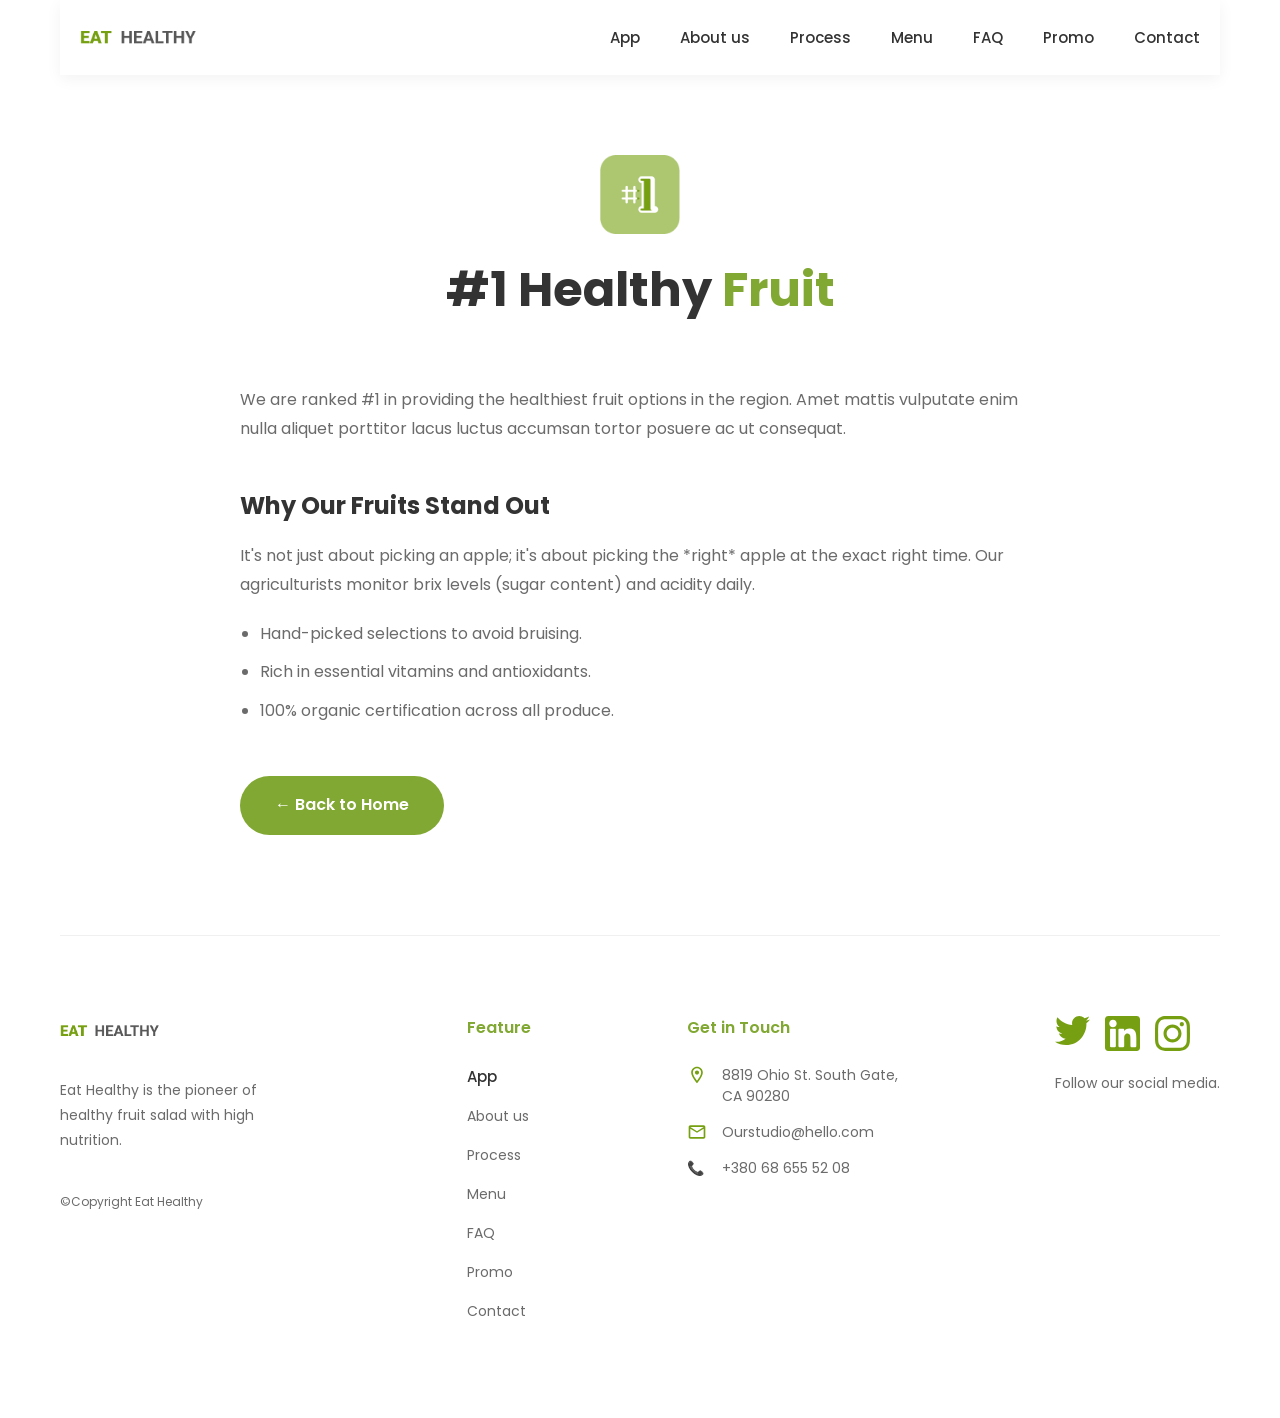
==== healthy-fruit.html @ 8c1a4dd3 "main" ====
<!DOCTYPE html>
<html lang="uk">
<head>
    <meta charset="UTF-8">
    <meta name="viewport" content="width=device-width, initial-scale=1.0">
    <title>#1 Healthy Fruit | Eat Healthy</title>
    <link href="https://fonts.googleapis.com/css2?family=Poppins:wght@400;500;600;700&display=swap" rel="stylesheet">
    <link rel="stylesheet" href="inner.css">
</head>
<body>
    <div class="wrapper">
        <header id="top" class="header">
            <a href="index.html" class="header__logo-link">
                <img src="assets/images/logo.png" alt="Eat Healthy" class="header__logo-img">
            </a>
             <nav class="header__nav">
                <ul class="header__menu">
                    <li><a href="index.html#hero" class="header__link">App</a></li>
                    <li><a href="index.html#about" class="header__link">About us</a></li>
                    <li><a href="index.html#process" class="header__link">Process</a></li>
                    <li><a href="index.html#menu" class="header__link">Menu</a></li>
                    <li><a href="index.html#faq" class="header__link">FAQ</a></li>
                    <li><a href="index.html#promo" class="header__link">Promo</a></li>
                    <li><a href="index.html#contact" class="header__link">Contact</a></li>
                </ul>
            </nav>
        </header>

        <main class="main">
            <header class="page-header">
                <img src="assets/images/icons/icon2.png" alt="Healthy Fruit" class="page-header__icon">
                <h1 class="page-header__title">#1 Healthy <span class="text-green">Fruit</span></h1>
            </header>

            <article class="page-content">
                <p>We are ranked #1 in providing the healthiest fruit options in the region. Amet mattis vulputate enim nulla aliquet porttitor lacus luctus accumsan tortor posuere ac ut consequat.</p>
                
                <h3>Why Our Fruits Stand Out</h3>
                <p>It's not just about picking an apple; it's about picking the *right* apple at the exact right time. Our agriculturists monitor brix levels (sugar content) and acidity daily.</p>
                <ul>
                    <li>Hand-picked selections to avoid bruising.</li>
                    <li>Rich in essential vitamins and antioxidants.</li>
                    <li>100% organic certification across all produce.</li>
                </ul>

                <a href="index.html" class="btn" style="display: inline-block; margin-top: 30px; text-decoration: none;">&larr; Back to Home</a>
            </article>
        </main>

        <footer id="contact" class="footer">
            <div class="footer__col footer__col--brand">
                <a href="#top" class="footer__logo-link">
                    <img src="assets/images/logo.png" alt="Eat Healthy" class="footer__logo">
                </a>
                <p class="footer__text">Eat Healthy is the pioneer of healthy fruit salad with high nutrition.</p>
                <p class="footer__copyright">&copy;Copyright Eat Healthy</p>
            </div>
            
            <nav class="footer__col">
                <h4 class="footer__title">Feature</h4>
                <ul class="footer__list">
                    <li><a href="index.html#hero" class="header__link">App</a></li>
                    <li><a href="index.html#about" class="footer__link">About us</a></li>
                    <li><a href="index.html#process" class="footer__link">Process</a></li>
                    <li><a href="index.html#menu" class="footer__link">Menu</a></li>
                    <li><a href="index.html#faq" class="footer__link">FAQ</a></li>
                    <li><a href="index.html#promo" class="footer__link">Promo</a></li>
                    <li><a href="index.html#contact" class="footer__link">Contact</a></li>
                </ul>
            </nav>
            
            <div class="footer__col">
                <h4 class="footer__title">Get in Touch</h4>
                <ul class="footer__list footer__list--contact">
                    <li>
                        <img src="assets/images/icons/location.svg" alt="Location" class="footer__icon">
                        <a href="https://www.google.com/maps/place/8819+Ohio+St,+South+Gate,+CA+90280" target="_blank" class="footer__link" style="text-decoration: none;">8819 Ohio St. South Gate,<br>CA 90280</a>
                    </li>
                    <li>
                        <img src="assets/images/icons/email.svg" alt="Email" class="footer__icon">
                        <a href="mailto:Ourstudio@hello.com" class="footer__link">Ourstudio@hello.com</a>
                    </li>
                    <li>
                        <span class="footer__icon">📞</span>
                        <a href="tel:+380686555208" class="footer__link">+380 68 655 52 08</a>
                    </li>
                </ul>
            </div>
            
            <div class="footer__col footer__col--social">
                <div class="footer__socials">
                    <a href="#"><img src="assets/images/icons/twiter.svg" alt="Twitter"></a>
                    <a href="#"><img src="assets/images/icons/linkedin.svg" alt="LinkedIn"></a>
                    <a href="#"><img src="assets/images/icons/instagram.svg" alt="Instagram"></a>
                </div>
                <p class="footer__text">Follow our social media.</p>
            </div>
        </footer>
    </div>
</body>
</html>
---- inner.css ----
/* inner.css */
:root {
    --primary-green: #81A832;
    --text-dark: #333333;
    --text-gray: #6B6B6B;
    --bg-light: #FFFFFF;
}

html { scroll-behavior: smooth; }

* {
    margin: 0;
    padding: 0;
    box-sizing: border-box;
}

body {
    font-family: 'Poppins', sans-serif;
    color: var(--text-dark);
    background-color: var(--bg-light);
    line-height: 1.5;
}

img { max-width: 100%; display: block; }
.wrapper { max-width: 1200px; margin: 0 auto; padding: 0 20px; }
.text-green { color: var(--primary-green); }

.btn {
    background-color: var(--primary-green);
    color: #FFFFFF;
    border: none;
    border-radius: 30px;
    padding: 15px 35px;
    font-family: inherit;
    font-weight: 600;
    font-size: 16px;
    cursor: pointer;
    transition: opacity 0.3s ease;
}
.btn:hover { opacity: 0.9; }

/* Header (ОНОВЛЕНО ДЛЯ НАВІГАЦІЇ) */
.header {
    padding: 20px 0; /* Трохи зменшив відступи, щоб при скролі хедер не займав забагато місця */
    display: flex;
    justify-content: space-between;
    align-items: center;
    
    /* Додаємо "липкість" */
    position: sticky;
    top: 0;
    z-index: 1000; /* Щоб хедер гарантовано був поверх усіх інших секцій та фотографій */
    background-color: var(--bg-light); /* Білий фон обов'язковий */
    box-shadow: 0 4px 15px rgba(0, 0, 0, 0.05); /* Легка тінь для відокремлення від контенту */
}

.header__logo-img {
    margin-left: 20px;
    height: 35px;
}

.header__nav {
    margin-right: 20px;
    display: flex;
    align-items: center;
}

.header__menu {
    display: flex;
    gap: 40px;
    list-style: none;
}

.header__link {
    text-decoration: none;
    color: var(--text-dark);
    font-weight: 500;
    font-size: 15px;
    transition: color 0.3s ease;
}

.header__link:hover {
    color: var(--primary-green);
}
/* INNER PAGE CONTENT */
.page-header {
    padding: 80px 0 40px;
    text-align: center;
}
.page-header__icon {
    width: 80px;
    margin: 0 auto 20px;
}
.page-header__title {
    font-size: 48px;
    margin-bottom: 20px;
}
.page-content {
    max-width: 800px;
    margin: 0 auto 100px;
    color: var(--text-gray);
    font-size: 16px;
    line-height: 1.8;
}
.page-content h3 {
    color: var(--text-dark);
    font-size: 24px;
    margin: 40px 0 15px;
}
.page-content p { margin-bottom: 20px; }
.page-content ul { margin-left: 20px; margin-bottom: 20px; }
.page-content li { margin-bottom: 10px; }

/* FOOTER */
.footer {
    display: flex;
    justify-content: space-between;
    padding: 80px 0;
    gap: 30px;
    border-top: 1px solid #F0F0F0;
}
.footer__col--brand { max-width: 250px; }
.footer__logo-link { display: inline-block; margin-bottom: 25px; }
.footer__logo { height: 30px; }
.footer__text { color: var(--text-gray); font-size: 14px; line-height: 1.8; }
.footer__copyright { font-size: 12px; color: var(--text-gray); margin-top: 40px; }
.footer__title { color: var(--primary-green); font-size: 16px; margin-bottom: 25px; font-weight: 600; }
.footer__list { list-style: none; }
.footer__list li { margin-bottom: 15px; }
.footer__link { text-decoration: none; color: var(--text-gray); font-size: 14px; transition: color 0.3s ease; }
.footer__link:hover { color: var(--primary-green); }
.footer__list--contact li { display: flex; gap: 15px; align-items: flex-start; color: var(--text-gray); font-size: 14px; }
.footer__icon { width: 20px; flex-shrink: 0; }
.footer__socials { display: flex; gap: 15px; margin-bottom: 20px; }
.footer__socials img { width: 35px; transition: transform 0.3s ease; }
.footer__socials a:hover img { transform: translateY(-3px); }
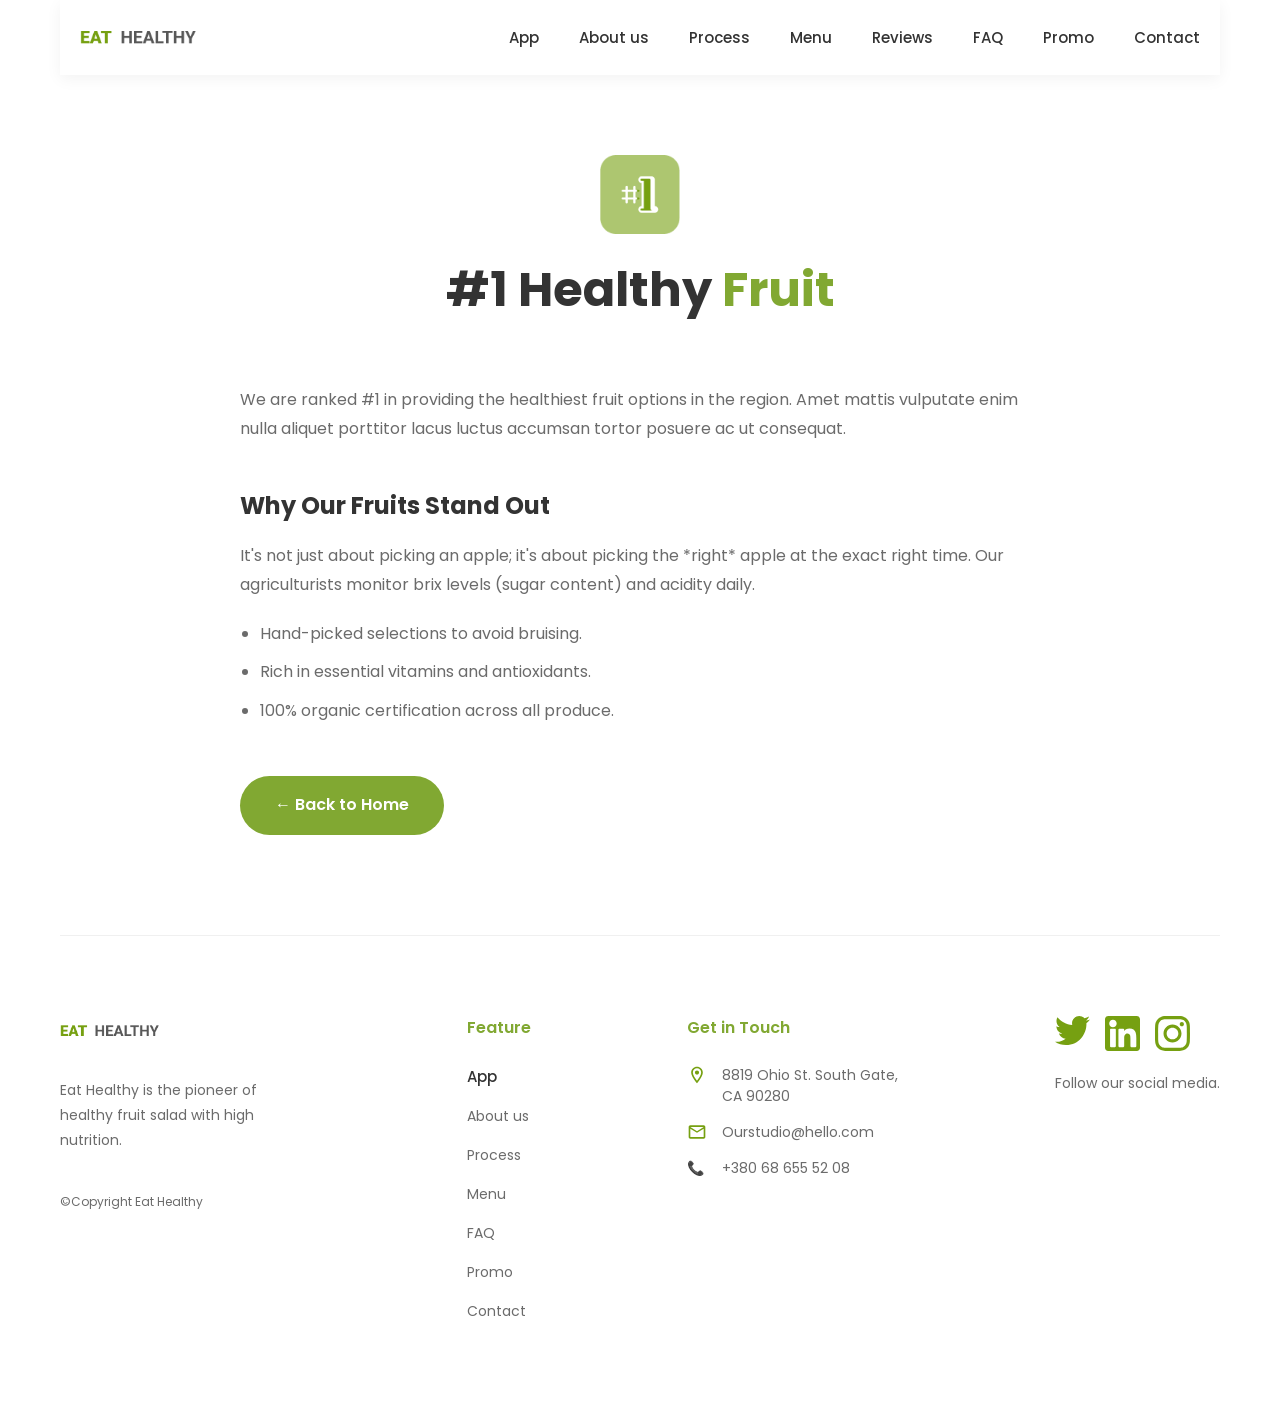
==== commit c58cfe88: "3" ====
--- a/healthy-fruit.html
+++ b/healthy-fruit.html
@@ -9,16 +9,25 @@
 </head>
 <body>
     <div class="wrapper">
-        <header id="top" class="header">
+       <header id="top" class="header">
             <a href="index.html" class="header__logo-link">
                 <img src="assets/images/logo.png" alt="Eat Healthy" class="header__logo-img">
             </a>
-             <nav class="header__nav">
+            
+            <input type="checkbox" id="menu-toggle" class="header__checkbox">
+            <label for="menu-toggle" class="header__hamburger">
+                <span class="hamburger-line"></span>
+                <span class="hamburger-line"></span>
+                <span class="hamburger-line"></span>
+            </label>
+
+            <nav class="header__nav">
                 <ul class="header__menu">
                     <li><a href="index.html#hero" class="header__link">App</a></li>
                     <li><a href="index.html#about" class="header__link">About us</a></li>
                     <li><a href="index.html#process" class="header__link">Process</a></li>
                     <li><a href="index.html#menu" class="header__link">Menu</a></li>
+                    <li><a href="index.html#reviews" class="header__link">Reviews</a></li>
                     <li><a href="index.html#faq" class="header__link">FAQ</a></li>
                     <li><a href="index.html#promo" class="header__link">Promo</a></li>
                     <li><a href="index.html#contact" class="header__link">Contact</a></li>
--- a/inner.css
+++ b/inner.css
@@ -40,6 +40,12 @@
 .btn:hover { opacity: 0.9; }
 
 /* Header (ОНОВЛЕНО ДЛЯ НАВІГАЦІЇ) */
+/* Ховаємо чекбокс і бургер на великих екранах */
+.header__checkbox,
+.header__hamburger {
+    display: none;
+}
+
 .header {
     padding: 20px 0; /* Трохи зменшив відступи, щоб при скролі хедер не займав забагато місця */
     display: flex;
